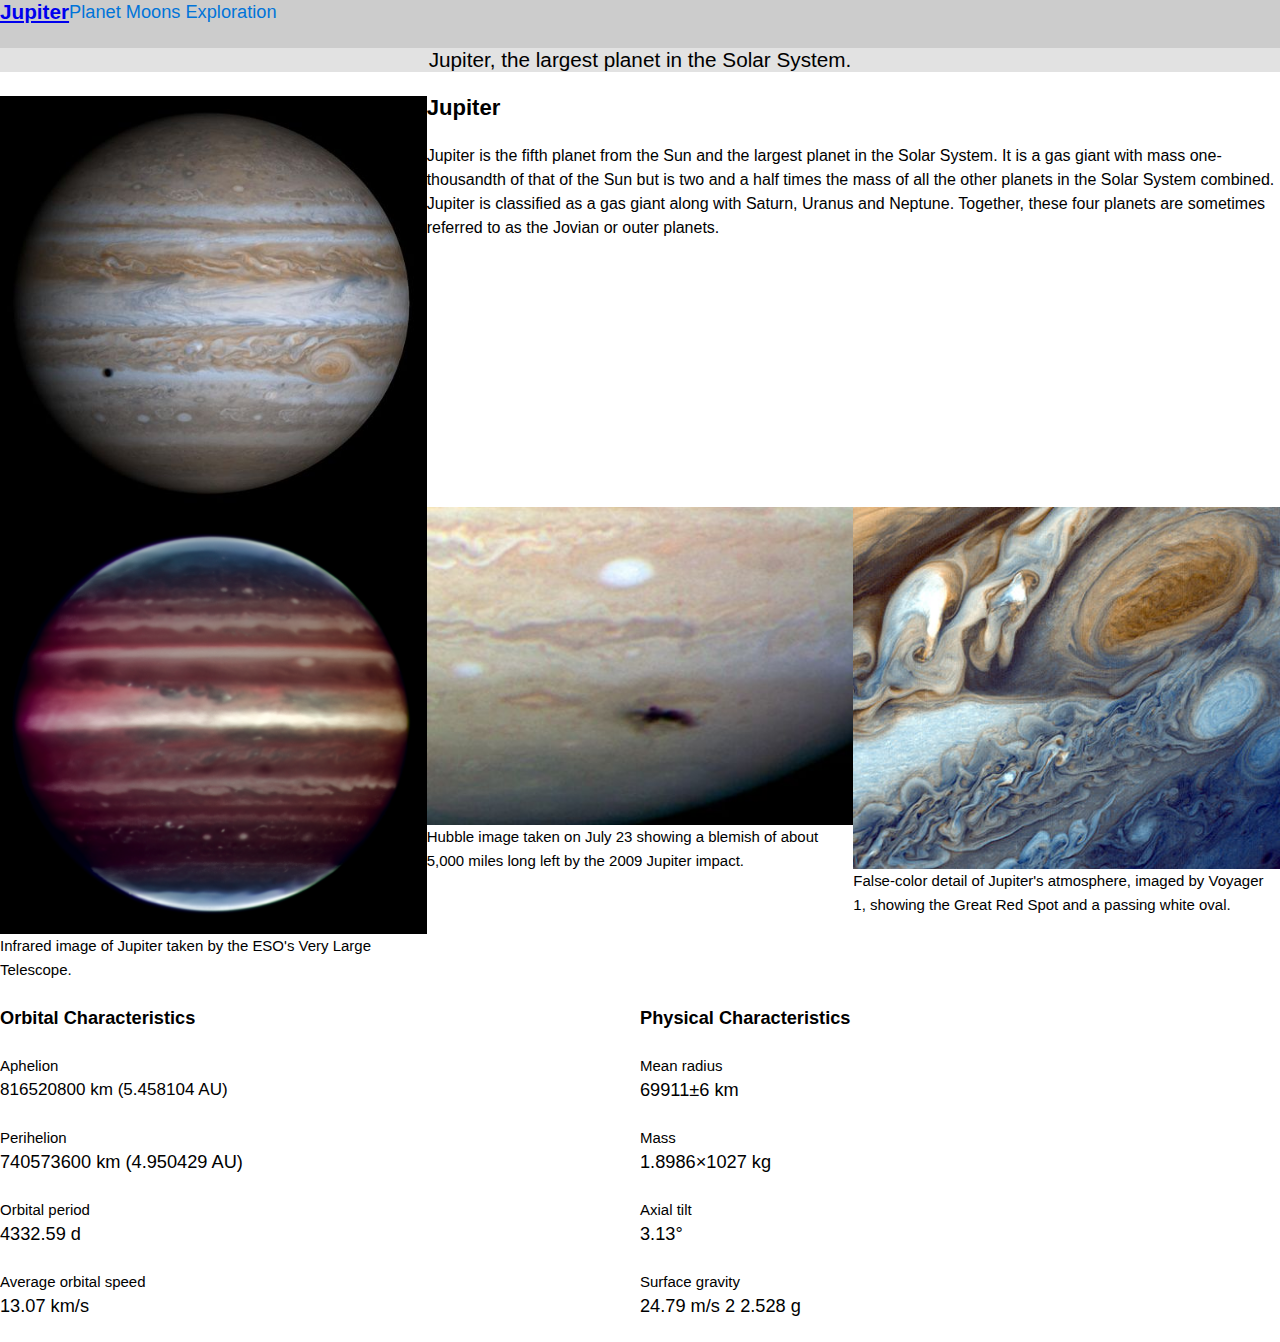
==== index.html @ 6bec802f "Corrections" ====
<!DOCTYPE html>
<html lang="en-ca">
<head>
  <meta charset="utf-8">
  <title>Jupiter</title>
  <meta name="viewport" content="width=device-width,initial-scale=1">
  <link href="css/main.css" rel="stylesheet">
  <link href="css/grid.css" rel="stylesheet">
  <link href="css/typography.css" rel="stylesheet">
</head>
<body>

  <header>
      <h1 class="title1 peta"><a href="index.html">Jupiter</a></h1>
        <nav class="nav">
          <ul class="nav giga">
            <li><a href="planet.html">Planet</a></li>
            <li><a href="moons.html">Moons</a></li>
            <li><a href="exploration.html">Exploration</a></li>
          </ul>
        </nav>
  </header>

<div class="intro">
  <p class="peta">Jupiter, the largest planet in the Solar System.</p>
</div>

<div class="grid">
  <div class="unit unit-xs-1 unit-s-1 unit-m-1-2 unit-l-1-3">
      <img src="images/jupiter_by_cassini-huygens.jpg" alt="image of jupiter">
  </div>
    <div class="unit unit-xs-1 unit-s-1 unit-m-1-2 unit-l-2-3">
      <h1 class="exa">Jupiter</h1>
      <p>Jupiter is the fifth planet from the Sun and the largest planet in the Solar System. It is a gas giant with mass one-thousandth of that of the Sun but is two and a half times the mass of all the other planets in the Solar System combined. Jupiter is classified as a gas giant along with Saturn, Uranus and Neptune. Together, these four planets are sometimes referred to as the Jovian or outer planets.</p>
    </div>
</div>

  <div class="grid">
    <div class="unit unit-xs-1 unit-s-1 unit-m-1-3 unit-l-1-3">
      <figure>
         <img src="images/jupiter_mad.jpg" alt="infared image of jupiter">
          <figcaption class="milli">
            Infrared image of Jupiter taken by the ESO's Very Large Telescope.
          </figcaption>
      </figure>
    </div>

    <div class="unit unit-xs-1 unit-s-1-2 unit-m-1-3 unit-l-1-3">
      <figure>
        <img src="images/440px-hs-2009-23-crop.jpg" alt="crater impact on jupiter">
        <figcaption class="milli">
          Hubble image taken on July 23 showing a blemish of about 5,000 miles long left by the 2009 Jupiter impact.
        </figcaption>
      </figure>
    </div>

    <div class="unit unit-xs-1 unit-s-1-2 unit-m-1-3 unit-l-1-3">
      <figure>
        <img src="images/440px-jupiter_from_voyager_1.jpg" alt="surface of jupiter">
        <figcaption class="milli">
          False-color detail of Jupiter's atmosphere, imaged by Voyager 1, showing the Great Red Spot and a passing white oval.
        </figcaption>
      </figure>
    </div>
  </div>

<div class="grid">
  <div class="unit unit-xs-1 unit-s-1 unit-m-1-2 unit-l-1-2">
    <aside>
      <h2 class="giga">Orbital Characteristics</h2>
        <dl class="mega">
          <dt class="milli">Aphelion</dt>
          <dd class="mili"><data value="816520800"> 816520800 km (5.458104 AU)</data><dd>
        </dl>
        <dl class="mega">
          <dt class="milli">Perihelion</dt>
          <dd class="giga"><data value="740573600"> 740573600 km (4.950429 AU)</data></dd>
        </dl>
        <dl class="mega">
          <dt class="milli">Orbital period</dt>
          <dd class="giga"><data value="4332.59"> 4332.59 d </data></dd>
        </dl>
        <dl class="mega">
          <dt class="milli">Average orbital speed </dt>
          <dd class="giga"><data value="13.07"> 13.07 km/s </data></dd>
        </dl>
    </aside>
  </div>

  <div class="unit unit-xs-1 unit-s-1 unit-m-1-2 unit-l-1-2">
    <aside>
      <h2 class="giga">Physical Characteristics</h2>
        <dl class="mega">
          <dt class="milli">Mean radius</dt>
          <dd class="giga"><data value="69911±6"> 69911±6 km </data></dd>
        </dl>
        <dl>
          <dt class="milli">Mass</dt>
          <dd class="giga"><data value="1.8986×1027"> 1.8986×1027 kg </data></dd>
        </dl>
        <dl>
          <dt class="milli">Axial tilt</dt>
          <dd class="giga"><data value="3.13°">3.13° </data></dd>
        </dl>
        <dl>
          <dt class="milli">Surface gravity</dt>
          <dd class="giga"><data value="24.79"> 24.79 m/s </data> <data value="2 2.528"> 2 2.528 g </data></dd>
        </dl>
    </aside>
  </div>
</div>

</body>
</html>
---- css/main.css ----
@-moz-viewport {
    width: device-width;
    scale: 1;
}
@-ms-viewport {
    width: device-width;
    scale: 1;
}
@-o-viewport {
    width: device-width;
    scale: 1;
}
@-webkit-viewport {
    width: device-width;
    scale: 1;
}
@viewport {
    width: device-width;
    scale: 1;
}
html {
    margin: 0;
    padding: 0;
    box-sizing: border-box;
    font: normal 100%/1.5 sans-serif;
    -moz-text-size-adjust: 100%;
    -ms-text-size-adjust: 100%;
    -webkit-text-size-adjust: 100%;
    text-size-adjust: 100%;
}
*,
*:before,
*:after {
    box-sizing: inherit;
}
body {
    margin: 0;
    padding: 0;
}
img {
    display: block;
    width: 100%;
}
header {
    background-color: #ccc;
    overflow: hidden;
}
.title1 {
    padding: 0 0 0.6em;
    margin: 0;
    text-align: center;
}
.nav {
    /* keep margins */
    padding: 0;
    list-style-type: none;
}
.nav ul {
    padding: 0;
    list-style-type: none;
}
.nav li {
    margin: 0;
    padding: 0;
}
.nav a {
    margin: 0;
    padding: 0;
    text-decoration: none;
    color: #0074D9;
}

.nav a, /* Added when the corrections were received */
.nav a:link,
.nav a:visited {
    display: block;
    color: #0074D9;
    text-decoration: none;
}

.nav a:hover, /* Added when the corrections were received */
.nav a:focus,
.nav a:active {
    background-color: #0074D9;
    color: #fff;
}

.intro {
    background-color: #e2e2e2;
    text-align: center;
}

@media only screen and (min-width: 20em) {
        .nav {
            text-align: center;
            }
        .nav li {
            display: inline-block;
    }
}
    @media only screen and (min-width: 40em) {
        .title1 {
            float: left;
        }
        .nav {
            float: left;
        }
    }
---- css/grid.css ----
@-moz-viewport {
    width: device-width;
    scale: 1;
}
@-ms-viewport {
    width: device-width;
    scale: 1;
}
@-o-viewport {
    width: device-width;
    scale: 1;
}
@-webkit-viewport {
    width: device-width;
    scale: 1;
}
@viewport {
    width: device-width;
    scale: 1;
}
html {
    margin: 0;
    padding: 0;
    box-sizing: border-box;
    font: normal 100%/1.5 sans-serif;
    -moz-text-size-adjust: 100%;
    -ms-text-size-adjust: 100%;
    -webkit-text-size-adjust: 100%;
    text-size-adjust: 100%;
}
*,
*:before,
*:after {
    box-sizing: inherit;
}
.grid {
  margin: 0;
  padding: 0;
  letter-spacing: -0.31em;
  text-rendering: optimizespeed;
  display: -webkit-flex;
  -webkit-flex-flow: row wrap;
  display: -ms-flexbox;
  -ms-flex-flow: row wrap;
}

.grid-bottom {
  -webkit-align-items: flex-end;
  -ms-align-items: flex-end;
}

.grid-middle {
  -webkit-align-items: center;
  -ms-align-items: center;
}

.opera-only :-o-prefocus, .grid {
  word-spacing: -0.43em;
}

.unit {
  letter-spacing: normal;
  text-rendering: auto;
  vertical-align: top;
  word-spacing: normal;
  display: inline-block;
  visibility: visible;
}

.grid-bottom .unit {
  vertical-align: bottom;
}

.grid-middle .unit {
  vertical-align: middle;
}

.unit-xs-hidden {
  display: none;
  visibility: hidden;
}

.unit-xs-1 {
  display: block;
  visibility: visible;
  width: 100%;
}

.unit-offset-xs-0 {
  margin-left: 0;
}

.unit-xs-1-2 {
  width: 50.0000%;
}

.unit-offset-xs-1-2 {
  margin-left: 50.0000%;
}

.unit-xs-1-3 {
  width: 33.3333%;
}

.unit-offset-xs-1-3 {
  margin-left: 33.3333%;
}

.unit-xs-2-3 {
  width: 66.6667%;
}

.unit-offset-xs-2-3 {
  margin-left: 66.6667%;
}

.unit-xs-1-4 {
  width: 25.0000%;
}

.unit-offset-xs-1-4 {
  margin-left: 25.0000%;
}

.unit-xs-3-4 {
  width: 75.0000%;
}

.unit-offset-xs-3-4 {
  margin-left: 75.0000%;
}

.unit-xs-1-2,.unit-xs-1-3,.unit-xs-2-3,.unit-xs-1-4,.unit-xs-3-4 {
  display: inline-block;
  visibility: visible;
}

@media only screen and (min-width: 25em) {

.unit-s-hidden {
  display: none;
  visibility: hidden;
}

.unit-s-1 {
  display: block;
  visibility: visible;
  width: 100%;
}

.unit-offset-s-0 {
  margin-left: 0;
}

.unit-s-1-2 {
  width: 50.0000%;
}

.unit-offset-s-1-2 {
  margin-left: 50.0000%;
}

.unit-s-1-3 {
  width: 33.3333%;
}

.unit-offset-s-1-3 {
  margin-left: 33.3333%;
}

.unit-s-2-3 {
  width: 66.6667%;
}

.unit-offset-s-2-3 {
  margin-left: 66.6667%;
}

.unit-s-1-4 {
  width: 25.0000%;
}

.unit-offset-s-1-4 {
  margin-left: 25.0000%;
}

.unit-s-3-4 {
  width: 75.0000%;
}

.unit-offset-s-3-4 {
  margin-left: 75.0000%;
}

.unit-s-1-2,.unit-s-1-3,.unit-s-2-3,.unit-s-1-4,.unit-s-3-4 {
  display: inline-block;
  visibility: visible;
}

}

@media only screen and (min-width: 38em) {

.unit-m-hidden {
  display: none;
  visibility: hidden;
}

.unit-m-1 {
  display: block;
  visibility: visible;
  width: 100%;
}

.unit-offset-m-0 {
  margin-left: 0;
}

.unit-m-1-2 {
  width: 50.0000%;
}

.unit-offset-m-1-2 {
  margin-left: 50.0000%;
}

.unit-m-1-3 {
  width: 33.3333%;
}

.unit-offset-m-1-3 {
  margin-left: 33.3333%;
}

.unit-m-2-3 {
  width: 66.6667%;
}

.unit-offset-m-2-3 {
  margin-left: 66.6667%;
}

.unit-m-1-4 {
  width: 25.0000%;
}

.unit-offset-m-1-4 {
  margin-left: 25.0000%;
}

.unit-m-3-4 {
  width: 75.0000%;
}

.unit-offset-m-3-4 {
  margin-left: 75.0000%;
}

.unit-m-1-2,.unit-m-1-3,.unit-m-2-3,.unit-m-1-4,.unit-m-3-4 {
  display: inline-block;
  visibility: visible;
}

}

@media only screen and (min-width: 60em) {

.unit-l-hidden {
  display: none;
  visibility: hidden;
}

.unit-l-1 {
  display: block;
  visibility: visible;
  width: 100%;
}

.unit-offset-l-0 {
  margin-left: 0;
}

.unit-l-1-2 {
  width: 50.0000%;
}

.unit-offset-l-1-2 {
  margin-left: 50.0000%;
}

.unit-l-1-3 {
  width: 33.3333%;
}

.unit-offset-l-1-3 {
  margin-left: 33.3333%;
}

.unit-l-2-3 {
  width: 66.6667%;
}

.unit-offset-l-2-3 {
  margin-left: 66.6667%;
}

.unit-l-1-4 {
  width: 25.0000%;
}

.unit-offset-l-1-4 {
  margin-left: 25.0000%;
}

.unit-l-3-4 {
  width: 75.0000%;
}

.unit-offset-l-3-4 {
  margin-left: 75.0000%;
}

.unit-l-1-2,.unit-l-1-3,.unit-l-2-3,.unit-l-1-4,.unit-l-3-4 {
  display: inline-block;
  visibility: visible;
}

}
---- css/typography.css ----
html {
  font: normal 100%/1.5 Arial, sans-serif;
}

h1, h2, h3, h4, h5, h6,
p, ul, ol, dl, dd, figure,
blockquote, details, hr,
fieldset, pre, table {
  margin: 0 0 1.5rem;
}

.yotta {
  font-size: 1.5745rem;
  line-height: 1.9053;
}

.zetta {
  font-size: 1.4757rem;
  line-height: 1.0165;
}

h1, .exa {
  font-size: 1.3830rem;
  line-height: 1.0846;
}

h2, .peta {
  font-size: 1.2962rem;
  line-height: 1.1573;
}

h3, .tera {
  font-size: 1.2148rem;
  line-height: 1.2348;
}

h4, .giga {
  font-size: 1.1385rem;
  line-height: 1.3175;
}

h5, .mega {
  font-size: 1.0670rem;
  line-height: 1.4058;
}

h6, .kilo {
  font-size: 1.0000rem;
  line-height: 1.5000;
}

small, .milli {
  font-size: 0.9372rem;
  line-height: 1.6005;
}

.micro {
  font-size: 0.8784rem;
  line-height: 1.7077;
}

sub,
sup {
  font-size: 75%;
  line-height: 1px;
  position: relative;
  vertical-align: baseline;
}

sup {
  top: -0.5em;
}

sub {
  bottom: -0.25em;
}

.push {
  margin-bottom: 1.5rem;
}

.push-none, .push-0 {
  margin-bottom: 0;
}

.push-double, .push-2 {
  margin-bottom: 3.0000rem;
}

.push-half, .push-1-2 {
  margin-bottom: 0.7500rem;
}

.pad-top, .pad-t {
  padding-top: 1.5rem;
}

.pad-bottom, .pad-b {
  padding-bottom: 1.5rem;
}

.pad-top-double, .pad-t-2 {
  padding-top: 3.0000rem;
}

.pad-bottom-double, .pad-b-2 {
  padding-bottom: 3.0000rem;
}

.pad-top-half, .pad-t-1-2 {
  padding-top: 0.7500rem;
}

.pad-bottom-half, .pad-b-1-2 {
  padding-bottom: 0.7500rem;
}

.island {
  padding: 1.5rem;
}

.island-half, .island-1-2 {
  padding: 0.7500rem;
}

.island-double, .island-2 {
  padding: 3.0000rem;
}

.gutter {
  padding-left: 1.5rem;
  padding-right: 1.5rem;
}

.gutter-half, .gutter-1-2 {
  padding-left: 0.7500rem;
  padding-right: 0.7500rem;
}

.gutter-double, .gutter-2 {
  padding-left: 3.0000rem;
  padding-right: 3.0000rem;
}
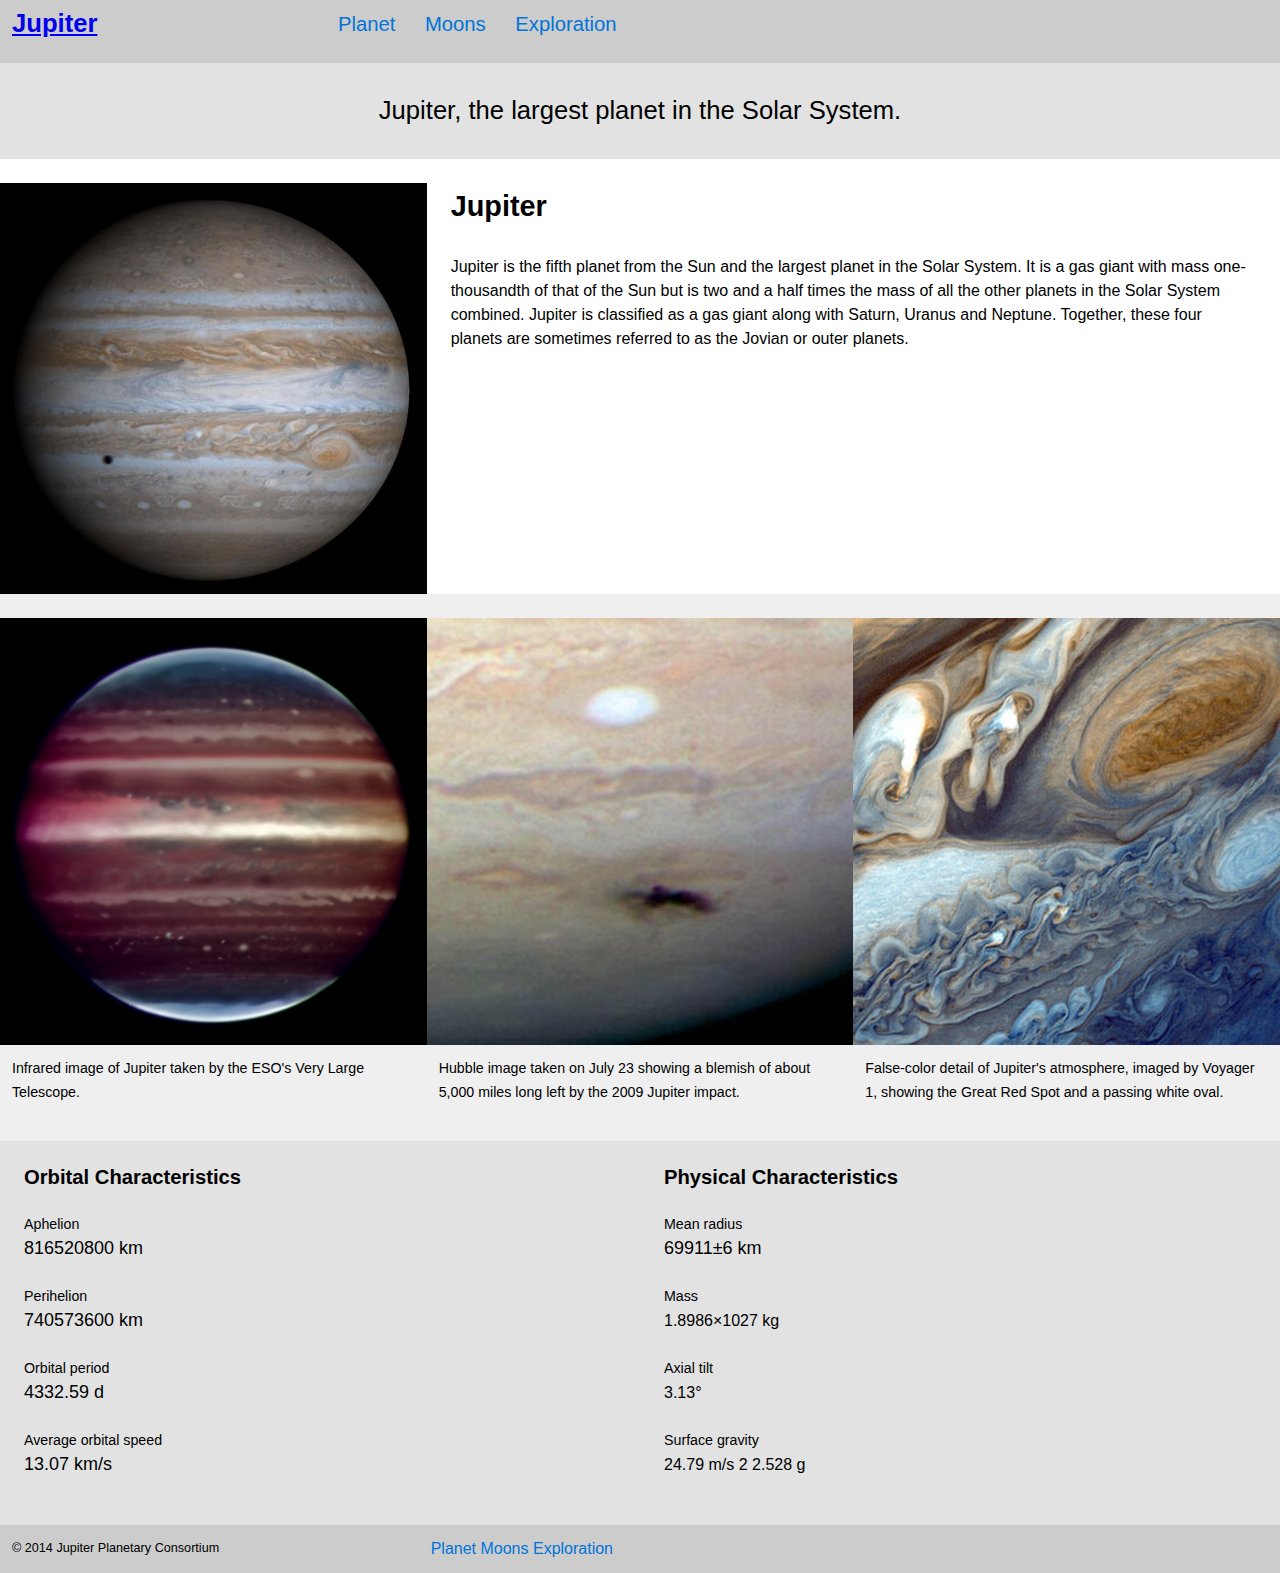
==== commit e354125d: "In class work" ====
--- a/index.html
+++ b/index.html
@@ -8,38 +8,43 @@
   <link href="css/grid.css" rel="stylesheet">
   <link href="css/typography.css" rel="stylesheet">
 </head>
+
 <body>
 
-  <header>
+<header>
+  <div class="grid gutter-1-2">
+    <div class="unit unit-xs-1 unit-s-1 unit-m-1-4 unit-l-1-4">
       <h1 class="title1 peta"><a href="index.html">Jupiter</a></h1>
-        <nav class="nav">
-          <ul class="nav giga">
-            <li><a href="planet.html">Planet</a></li>
-            <li><a href="moons.html">Moons</a></li>
-            <li><a href="exploration.html">Exploration</a></li>
-          </ul>
+    </div>
+        <nav class="nav unit unit-xs-1 unit-s-1 unit-m-3-4 unit-l-3-4">
+            <ul class="nav giga push-none">
+              <li><a class="island-1-2" href="planet.html">Planet</a></li>
+              <li><a class="island-1-2" href="moons.html">Moons</a></li>
+              <li><a class="island-1-2" href="exploration.html">Exploration</a></li>
+            </ul>
         </nav>
-  </header>
+  </div>
+</header>
 
-<div class="intro">
-  <p class="peta">Jupiter, the largest planet in the Solar System.</p>
+<div class="intro peta gutter-1-2 pad-top pad-bottom">
+  <p class="push-none">Jupiter, the largest planet in the Solar System.</p>
 </div>
 
 <div class="grid">
-  <div class="unit unit-xs-1 unit-s-1 unit-m-1-2 unit-l-1-3">
+  <div class="unit unit-xs-1 unit-s-1 unit-m-1-2 unit-l-1-3 pad-top">
       <img src="images/jupiter_by_cassini-huygens.jpg" alt="image of jupiter">
   </div>
-    <div class="unit unit-xs-1 unit-s-1 unit-m-1-2 unit-l-2-3">
+    <div class="unit unit-xs-1 unit-s-1 unit-m-1-2 unit-l-2-3 island">
       <h1 class="exa">Jupiter</h1>
       <p>Jupiter is the fifth planet from the Sun and the largest planet in the Solar System. It is a gas giant with mass one-thousandth of that of the Sun but is two and a half times the mass of all the other planets in the Solar System combined. Jupiter is classified as a gas giant along with Saturn, Uranus and Neptune. Together, these four planets are sometimes referred to as the Jovian or outer planets.</p>
     </div>
 </div>
 
-  <div class="grid">
+  <div class="grid photo-gray pad-top">
     <div class="unit unit-xs-1 unit-s-1 unit-m-1-3 unit-l-1-3">
       <figure>
          <img src="images/jupiter_mad.jpg" alt="infared image of jupiter">
-          <figcaption class="milli">
+          <figcaption class="milli island-1-2">
             Infrared image of Jupiter taken by the ESO's Very Large Telescope.
           </figcaption>
       </figure>
@@ -48,7 +53,7 @@
     <div class="unit unit-xs-1 unit-s-1-2 unit-m-1-3 unit-l-1-3">
       <figure>
         <img src="images/440px-hs-2009-23-crop.jpg" alt="crater impact on jupiter">
-        <figcaption class="milli">
+        <figcaption class="milli island-1-2">
           Hubble image taken on July 23 showing a blemish of about 5,000 miles long left by the 2009 Jupiter impact.
         </figcaption>
       </figure>
@@ -57,7 +62,7 @@
     <div class="unit unit-xs-1 unit-s-1-2 unit-m-1-3 unit-l-1-3">
       <figure>
         <img src="images/440px-jupiter_from_voyager_1.jpg" alt="surface of jupiter">
-        <figcaption class="milli">
+        <figcaption class="milli island-1-2">
           False-color detail of Jupiter's atmosphere, imaged by Voyager 1, showing the Great Red Spot and a passing white oval.
         </figcaption>
       </figure>
@@ -65,50 +70,67 @@
   </div>
 
 <div class="grid">
-  <div class="unit unit-xs-1 unit-s-1 unit-m-1-2 unit-l-1-2">
+  <div class="unit unit-xs-1 unit-s-1 unit-m-1-2 unit-l-1-2 factual island">
     <aside>
       <h2 class="giga">Orbital Characteristics</h2>
         <dl class="mega">
           <dt class="milli">Aphelion</dt>
-          <dd class="mili"><data value="816520800"> 816520800 km (5.458104 AU)</data><dd>
+          <dd><data value="816520800"> 816520800 km</data><dd>
         </dl>
         <dl class="mega">
           <dt class="milli">Perihelion</dt>
-          <dd class="giga"><data value="740573600"> 740573600 km (4.950429 AU)</data></dd>
+          <dd><data value="740573600"> 740573600 km</data></dd>
         </dl>
         <dl class="mega">
           <dt class="milli">Orbital period</dt>
-          <dd class="giga"><data value="4332.59"> 4332.59 d </data></dd>
+          <dd><data value="4332.59"> 4332.59 d </data></dd>
         </dl>
         <dl class="mega">
           <dt class="milli">Average orbital speed </dt>
-          <dd class="giga"><data value="13.07"> 13.07 km/s </data></dd>
+          <dd><data value="13.07"> 13.07 km/s </data></dd>
         </dl>
     </aside>
   </div>
 
-  <div class="unit unit-xs-1 unit-s-1 unit-m-1-2 unit-l-1-2">
+  <div class="unit unit-xs-1 unit-s-1 unit-m-1-2 unit-l-1-2 factual island">
     <aside>
       <h2 class="giga">Physical Characteristics</h2>
         <dl class="mega">
           <dt class="milli">Mean radius</dt>
-          <dd class="giga"><data value="69911±6"> 69911±6 km </data></dd>
+          <dd><data value="69911±6"> 69911±6 km </data></dd>
         </dl>
         <dl>
           <dt class="milli">Mass</dt>
-          <dd class="giga"><data value="1.8986×1027"> 1.8986×1027 kg </data></dd>
+          <dd><data value="1.8986×1027"> 1.8986×1027 kg </data></dd>
         </dl>
         <dl>
           <dt class="milli">Axial tilt</dt>
-          <dd class="giga"><data value="3.13°">3.13° </data></dd>
+          <dd><data value="3.13°">3.13° </data></dd>
         </dl>
         <dl>
           <dt class="milli">Surface gravity</dt>
-          <dd class="giga"><data value="24.79"> 24.79 m/s </data> <data value="2 2.528"> 2 2.528 g </data></dd>
+          <dd><data value="24.79"> 24.79 m/s </data> <data value="2 2.528"> 2 2.528 g </data></dd>
         </dl>
     </aside>
   </div>
 </div>
 
+<footer class="island-1-2 outro">
+  <div class="grid">
+    <div class="unit unit-xs-1 unit-s-1 unit-m-1-2 unit-l-1-3">
+      <p class="micro push-none">© 2014 Jupiter Planetary Consortium</p>
+    </div>
+      <div class="unit unit-xs-1 unit-s-1 unit-m-1-2 unit-l-2-3">
+        <nav class="nav">
+          <ul class="nav mirco push-none">
+            <li><a href="planet.html">Planet</a></li>
+            <li><a href="moons.html">Moons</a></li>
+            <li><a href="exploration.html">Exploration</a></li>
+          </ul>
+        </nav>
+      </div>
+  </div>
+</footer>
+
 </body>
 </html>
--- a/css/main.css
+++ b/css/main.css
@@ -56,16 +56,14 @@
     list-style-type: none;
 }
 .nav ul {
-    padding: 0;
     list-style-type: none;
 }
 .nav li {
     margin: 0;
-    padding: 0;
+
 }
 .nav a {
     margin: 0;
-    padding: 0;
     text-decoration: none;
     color: #0074D9;
 }
@@ -86,8 +84,22 @@
 }
 
 .intro {
+    margin: 0;
     background-color: #e2e2e2;
     text-align: center;
+}
+
+.outro {
+    background-color: #ccc;
+    overflow: hidden;
+}
+
+.factual {
+    background-color: #e2e2e2;
+}
+
+.photo-gray {
+    background-color: #efefef;
 }
 
 @media only screen and (min-width: 20em) {
@@ -96,8 +108,9 @@
             }
         .nav li {
             display: inline-block;
-    }
+            }
 }
+
     @media only screen and (min-width: 40em) {
         .title1 {
             float: left;
--- a/css/typography.css
+++ b/css/typography.css
@@ -1,5 +1,5 @@
 html {
-  font: normal 100%/1.5 Arial, sans-serif;
+  font: normal 100%/1.5 sans-serif;
 }
 
 h1, h2, h3, h4, h5, h6,
@@ -10,38 +10,38 @@
 }
 
 .yotta {
-  font-size: 1.5745rem;
-  line-height: 1.9053;
+  font-size: 2.2807rem;
+  line-height: 1.3154;
 }
 
 .zetta {
-  font-size: 1.4757rem;
-  line-height: 1.0165;
+  font-size: 2.0273rem;
+  line-height: 1.4798;
 }
 
 h1, .exa {
-  font-size: 1.3830rem;
-  line-height: 1.0846;
+  font-size: 1.8020rem;
+  line-height: 1.6648;
 }
 
 h2, .peta {
-  font-size: 1.2962rem;
-  line-height: 1.1573;
+  font-size: 1.6018rem;
+  line-height: 1.8729;
 }
 
 h3, .tera {
-  font-size: 1.2148rem;
-  line-height: 1.2348;
+  font-size: 1.4238rem;
+  line-height: 1.0535;
 }
 
 h4, .giga {
-  font-size: 1.1385rem;
-  line-height: 1.3175;
+  font-size: 1.2656rem;
+  line-height: 1.1852;
 }
 
 h5, .mega {
-  font-size: 1.0670rem;
-  line-height: 1.4058;
+  font-size: 1.1250rem;
+  line-height: 1.3333;
 }
 
 h6, .kilo {
@@ -50,13 +50,13 @@
 }
 
 small, .milli {
-  font-size: 0.9372rem;
-  line-height: 1.6005;
+  font-size: 0.8889rem;
+  line-height: 1.6875;
 }
 
 .micro {
-  font-size: 0.8784rem;
-  line-height: 1.7077;
+  font-size: 0.7901rem;
+  line-height: 1.8984;
 }
 
 sub,
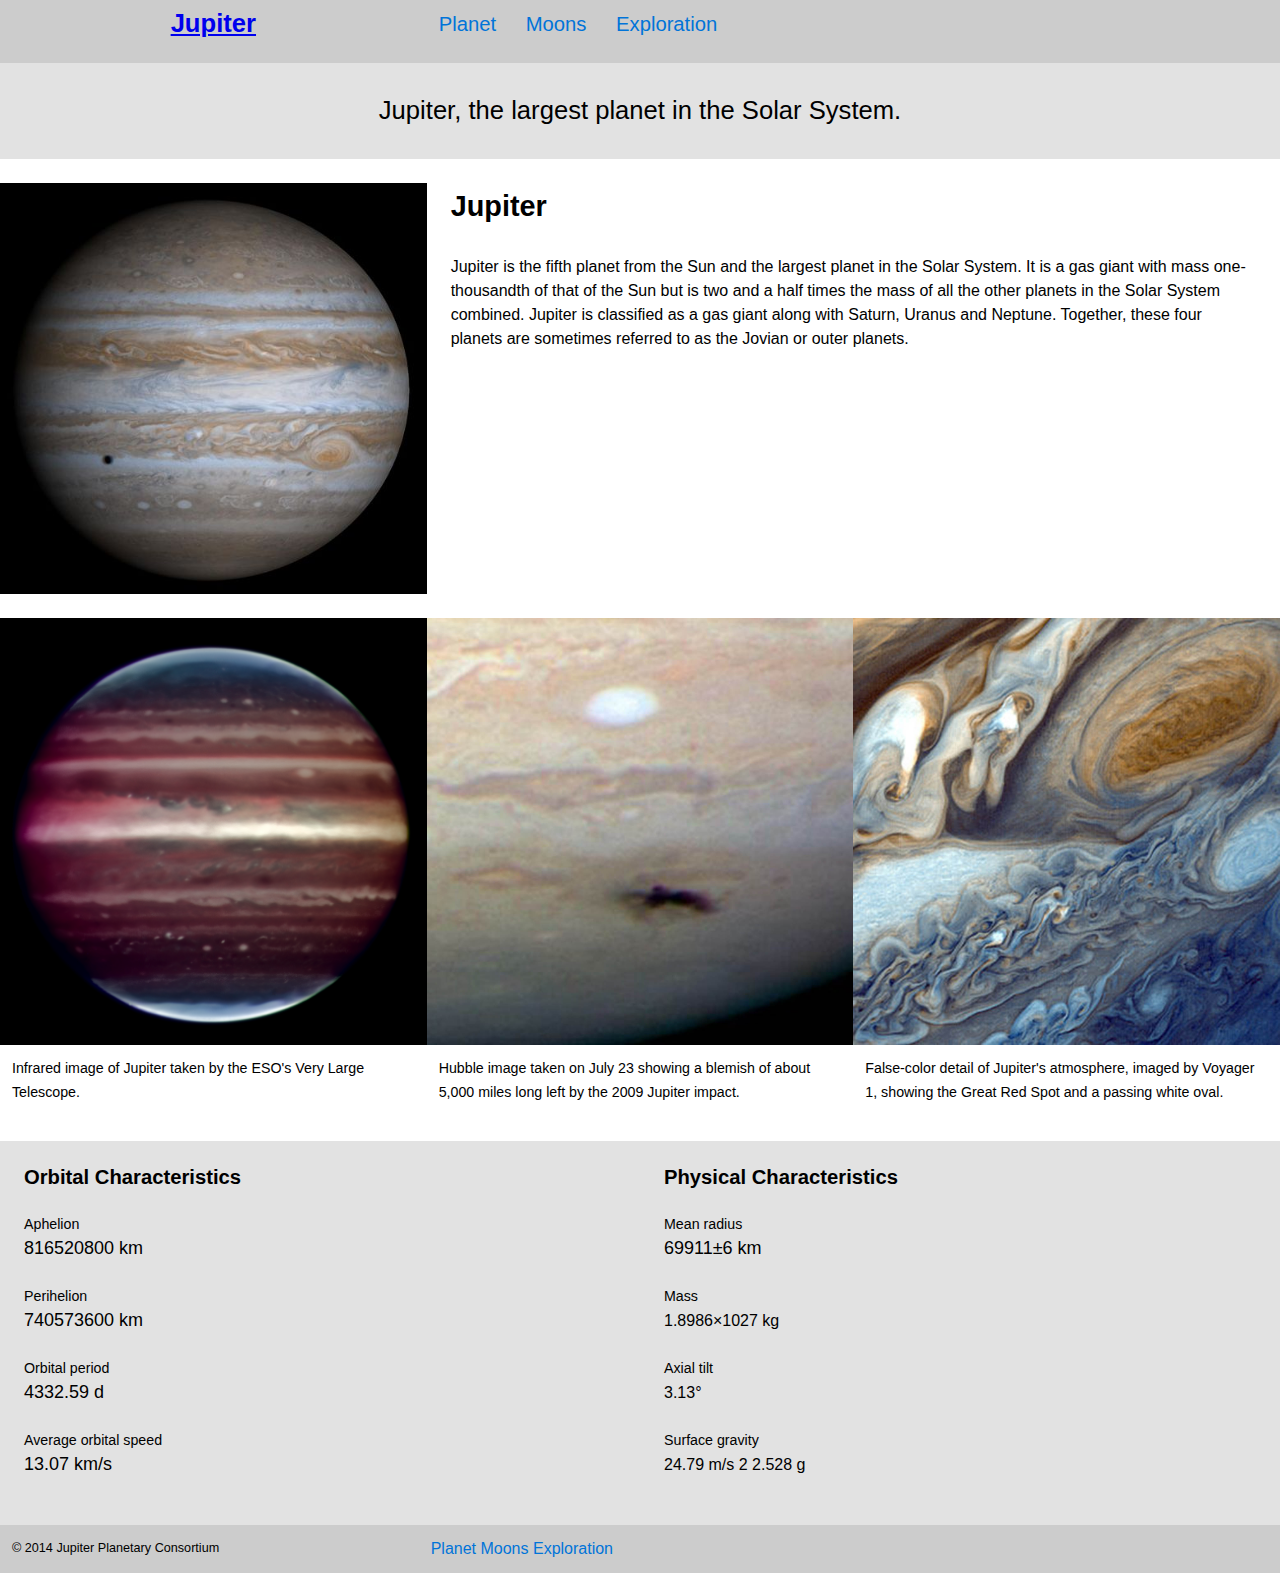
==== commit c264a32b: "minor changes and fixes" ====
--- a/index.html
+++ b/index.html
@@ -11,19 +11,17 @@
 
 <body>
 
-<header>
-  <div class="grid gutter-1-2">
-    <div class="unit unit-xs-1 unit-s-1 unit-m-1-4 unit-l-1-4">
-      <h1 class="title1 peta"><a href="index.html">Jupiter</a></h1>
+<header class="grid pad-top-1-2 pad-bottom-1-2">
+    <div class="unit gutter unit-xs-1 unit-s-1 unit-m-1-3 unit-l-1-3">
+      <h1 class="header-nav peta push-none"><a href="index.html">Jupiter</a></h1>
     </div>
-        <nav class="nav unit unit-xs-1 unit-s-1 unit-m-3-4 unit-l-3-4">
+        <nav class="nav unit unit-xs-1 unit-s-1 unit-m-2-3 unit-l-2-3">
             <ul class="nav giga push-none">
               <li><a class="island-1-2" href="planet.html">Planet</a></li>
               <li><a class="island-1-2" href="moons.html">Moons</a></li>
               <li><a class="island-1-2" href="exploration.html">Exploration</a></li>
             </ul>
         </nav>
-  </div>
 </header>
 
 <div class="intro peta gutter-1-2 pad-top pad-bottom">
@@ -40,7 +38,7 @@
     </div>
 </div>
 
-  <div class="grid photo-gray pad-top">
+  <div class="grid  pad-top">
     <div class="unit unit-xs-1 unit-s-1 unit-m-1-3 unit-l-1-3">
       <figure>
          <img src="images/jupiter_mad.jpg" alt="infared image of jupiter">
@@ -70,7 +68,7 @@
   </div>
 
 <div class="grid">
-  <div class="unit unit-xs-1 unit-s-1 unit-m-1-2 unit-l-1-2 factual island">
+  <div class="unit unit-xs-1 unit-s-1 unit-m-1-2 unit-l-1-2 dark-grey island">
     <aside>
       <h2 class="giga">Orbital Characteristics</h2>
         <dl class="mega">
@@ -92,7 +90,7 @@
     </aside>
   </div>
 
-  <div class="unit unit-xs-1 unit-s-1 unit-m-1-2 unit-l-1-2 factual island">
+  <div class="unit unit-xs-1 unit-s-1 unit-m-1-2 unit-l-1-2 dark-grey island">
     <aside>
       <h2 class="giga">Physical Characteristics</h2>
         <dl class="mega">
--- a/css/main.css
+++ b/css/main.css
@@ -33,6 +33,28 @@
 *:after {
     box-sizing: inherit;
 }
+
+@media only screen and (min-width: 60em) {
+    html {
+        font-size: 110%
+    }
+
+@media only screen and (min-width: 90em) {
+    html {
+        font-size: 120%
+    }
+}
+
+@media only screen and (min-width: 120em) {
+    html {
+        font-size: 130%
+    }
+
+}
+
+}
+
+
 body {
     margin: 0;
     padding: 0;
@@ -45,11 +67,7 @@
     background-color: #ccc;
     overflow: hidden;
 }
-.title1 {
-    padding: 0 0 0.6em;
-    margin: 0;
-    text-align: center;
-}
+
 .nav {
     /* keep margins */
     padding: 0;
@@ -83,8 +101,13 @@
     color: #fff;
 }
 
+.header-nav {
+    padding: 0 0 0.6em;
+    margin: 0;
+    text-align: center;
+}
+
 .intro {
-    margin: 0;
     background-color: #e2e2e2;
     text-align: center;
 }
@@ -94,15 +117,15 @@
     overflow: hidden;
 }
 
-.factual {
+.dark-grey {
     background-color: #e2e2e2;
 }
 
-.photo-gray {
+.light-grey {
     background-color: #efefef;
 }
 
-@media only screen and (min-width: 20em) {
+@media only screen and (min-width: 25em) {
         .nav {
             text-align: center;
             }
@@ -111,7 +134,7 @@
             }
 }
 
-    @media only screen and (min-width: 40em) {
+@media only screen and (min-width: 38em) {
         .title1 {
             float: left;
         }
@@ -119,3 +142,8 @@
             float: left;
         }
     }
+
+@media only screen and (min-width: 60em) {
+
+    }
+
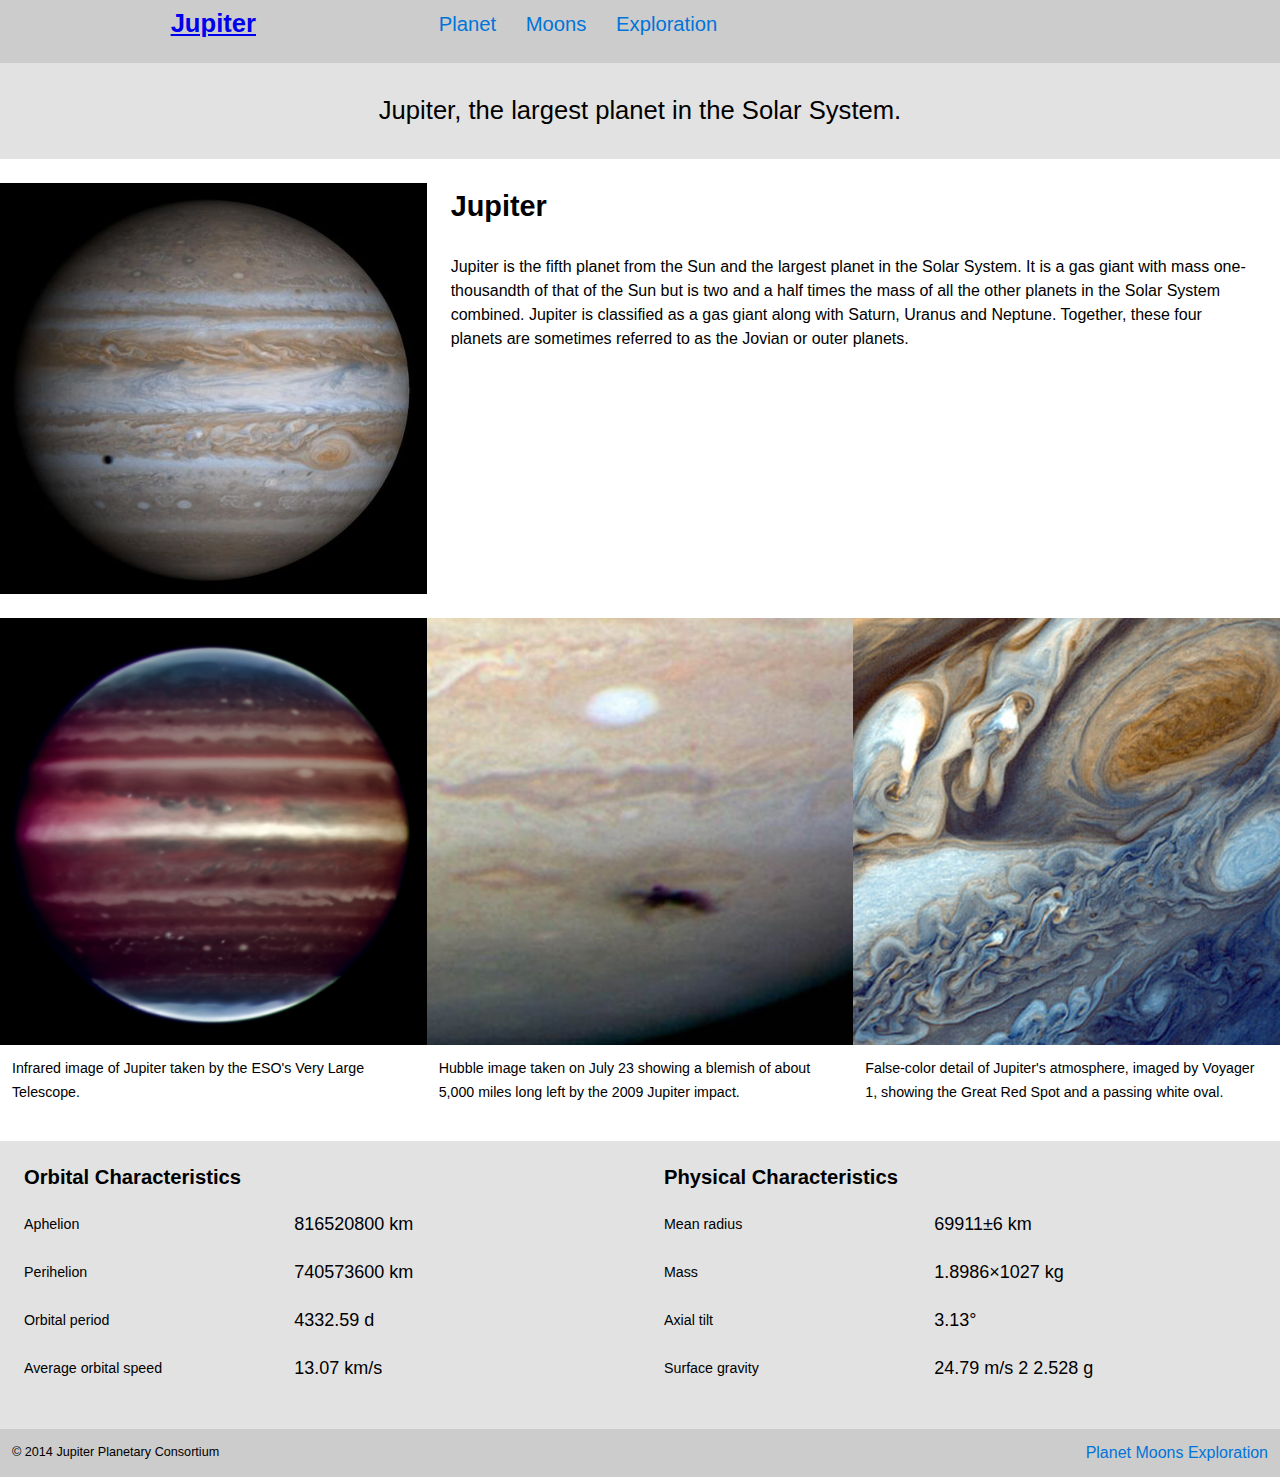
==== commit 10aa7c98: "Added in class work" ====
--- a/index.html
+++ b/index.html
@@ -69,47 +69,31 @@
 
 <div class="grid">
   <div class="unit unit-xs-1 unit-s-1 unit-m-1-2 unit-l-1-2 dark-grey island">
-    <aside>
       <h2 class="giga">Orbital Characteristics</h2>
-        <dl class="mega">
+        <dl class="mega characteristics">
           <dt class="milli">Aphelion</dt>
-          <dd><data value="816520800"> 816520800 km</data><dd>
+            <dd><data value="816520800"> 816520800 km</data><dd>
+          <dt class="milli">Perihelion</dt>
+            <dd><data value="740573600"> 740573600 km</data></dd>
+          <dt class="milli">Orbital period</dt>
+            <dd><data value="4332.59"> 4332.59 d </data></dd>
+          <dt class="milli">Average orbital speed </dt>
+            <dd><data value="13.07"> 13.07 km/s </data></dd>
         </dl>
-        <dl class="mega">
-          <dt class="milli">Perihelion</dt>
-          <dd><data value="740573600"> 740573600 km</data></dd>
-        </dl>
-        <dl class="mega">
-          <dt class="milli">Orbital period</dt>
-          <dd><data value="4332.59"> 4332.59 d </data></dd>
-        </dl>
-        <dl class="mega">
-          <dt class="milli">Average orbital speed </dt>
-          <dd><data value="13.07"> 13.07 km/s </data></dd>
-        </dl>
-    </aside>
   </div>
 
   <div class="unit unit-xs-1 unit-s-1 unit-m-1-2 unit-l-1-2 dark-grey island">
-    <aside>
       <h2 class="giga">Physical Characteristics</h2>
-        <dl class="mega">
+        <dl class="mega characteristics">
           <dt class="milli">Mean radius</dt>
-          <dd><data value="69911±6"> 69911±6 km </data></dd>
+            <dd><data value="69911±6"> 69911±6 km </data></dd>
+          <dt class="milli">Mass</dt>
+            <dd><data value="1.8986×1027"> 1.8986×1027 kg </data></dd>
+          <dt class="milli">Axial tilt</dt>
+            <dd><data value="3.13°">3.13° </data></dd>
+          <dt class="milli">Surface gravity</dt>
+            <dd><data value="24.79"> 24.79 m/s </data> <data value="2 2.528"> 2 2.528 g </data></dd>
         </dl>
-        <dl>
-          <dt class="milli">Mass</dt>
-          <dd><data value="1.8986×1027"> 1.8986×1027 kg </data></dd>
-        </dl>
-        <dl>
-          <dt class="milli">Axial tilt</dt>
-          <dd><data value="3.13°">3.13° </data></dd>
-        </dl>
-        <dl>
-          <dt class="milli">Surface gravity</dt>
-          <dd><data value="24.79"> 24.79 m/s </data> <data value="2 2.528"> 2 2.528 g </data></dd>
-        </dl>
-    </aside>
   </div>
 </div>
 
@@ -118,15 +102,13 @@
     <div class="unit unit-xs-1 unit-s-1 unit-m-1-2 unit-l-1-3">
       <p class="micro push-none">© 2014 Jupiter Planetary Consortium</p>
     </div>
-      <div class="unit unit-xs-1 unit-s-1 unit-m-1-2 unit-l-2-3">
-        <nav class="nav">
-          <ul class="nav mirco push-none">
+      <nav class="unit unit-xs-1 unit-s-1 unit-m-1-2 unit-l-2-3">
+          <ul class="nav nav-footer mirco push-none">
             <li><a href="planet.html">Planet</a></li>
             <li><a href="moons.html">Moons</a></li>
             <li><a href="exploration.html">Exploration</a></li>
           </ul>
-        </nav>
-      </div>
+      </nav>
   </div>
 </footer>
 
--- a/css/main.css
+++ b/css/main.css
@@ -125,6 +125,15 @@
     background-color: #efefef;
 }
 
+.characteristics {
+    list-style-type: none;
+}
+
+.characteristics dl{
+    overflow: hidden;
+}
+
+
 @media only screen and (min-width: 25em) {
         .nav {
             text-align: center;
@@ -132,18 +141,33 @@
         .nav li {
             display: inline-block;
             }
+        .outro {
+            text-align: center;
+        }
 }
 
 @media only screen and (min-width: 38em) {
-        .title1 {
+        .title {
             float: left;
         }
         .nav {
             float: left;
         }
+        .outro {
+            text-align: left;
+        }
+        .nav-footer {
+            float: right;
+        }
     }
 
 @media only screen and (min-width: 60em) {
+        .characteristics dt{
+            float: left;
+            width: 19em;
+        }
+        .moon-talk {
+            padding-left: 1.5em;
+        }
+}
 
-    }
-
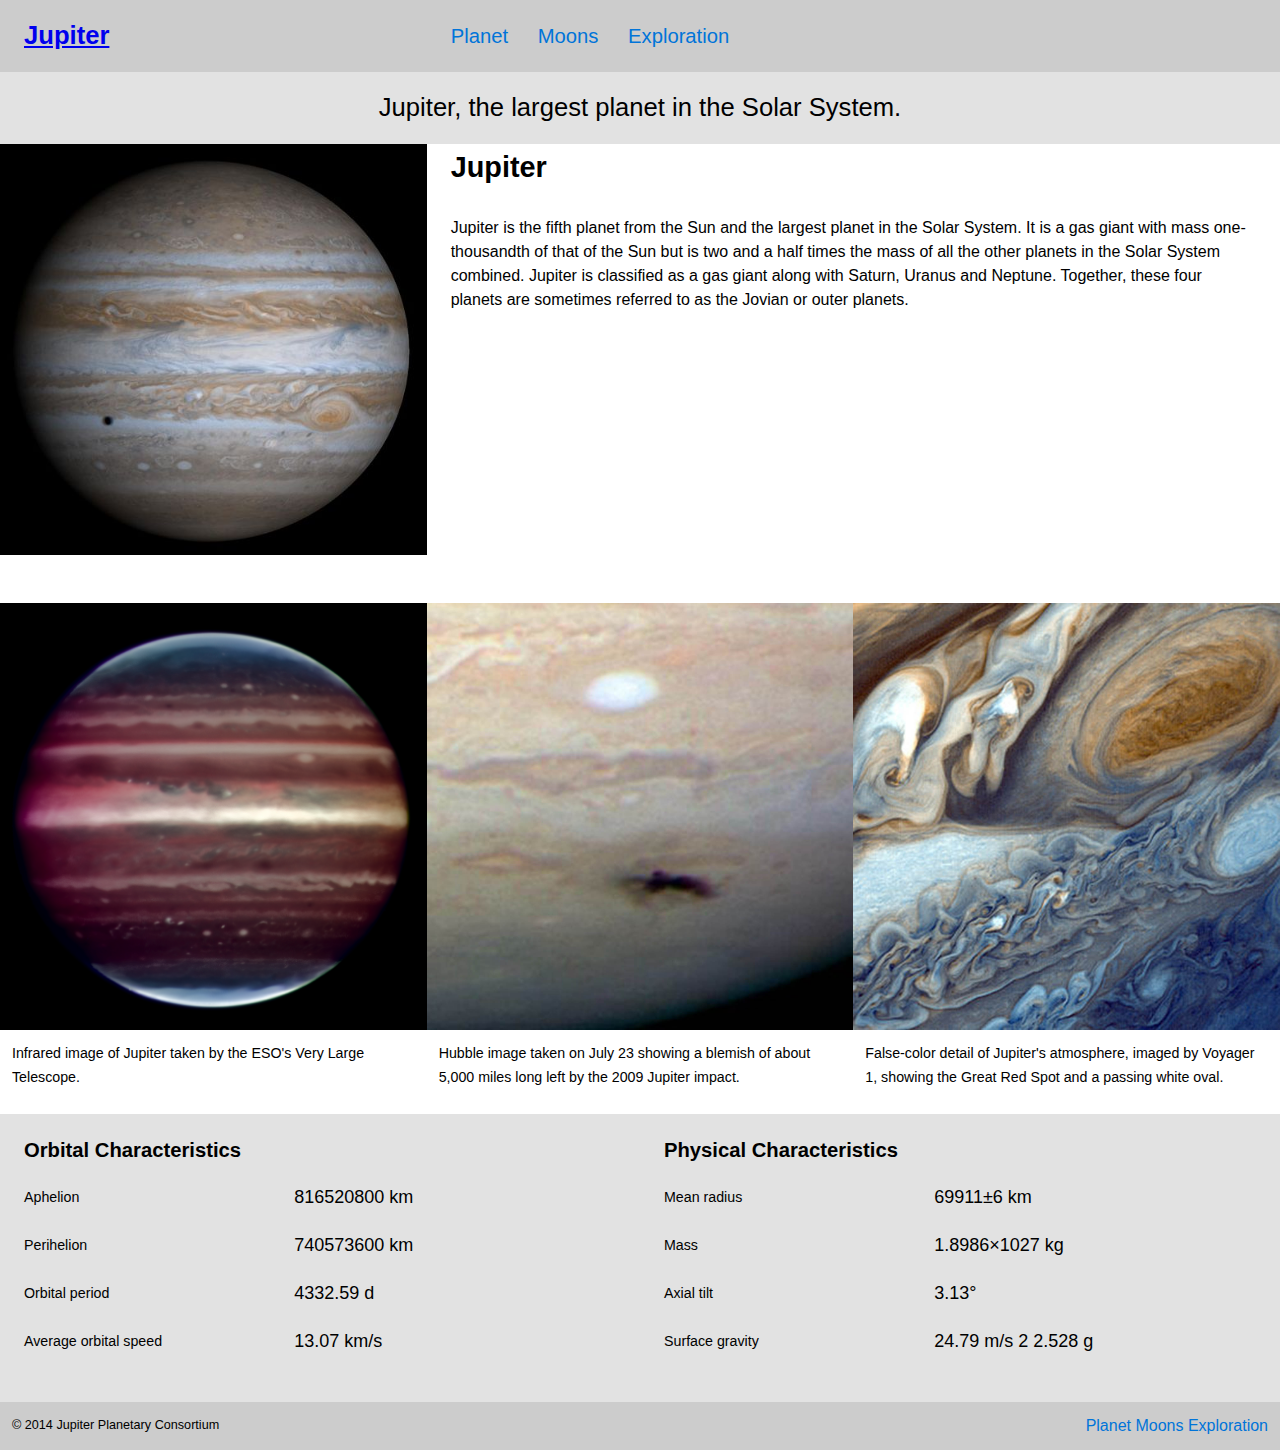
==== commit 4a02daff: "Edits, Fixes" ====
--- a/index.html
+++ b/index.html
@@ -11,38 +11,38 @@
 
 <body>
 
-<header class="grid pad-top-1-2 pad-bottom-1-2">
+<header class="grid grid-middle pad-t-1-2 pad-b-1-2">
     <div class="unit gutter unit-xs-1 unit-s-1 unit-m-1-3 unit-l-1-3">
-      <h1 class="header-nav peta push-none"><a href="index.html">Jupiter</a></h1>
+      <h1 class="title1 peta push-0"><a href="index.html">Jupiter</a></h1>
     </div>
-        <nav class="nav unit unit-xs-1 unit-s-1 unit-m-2-3 unit-l-2-3">
+        <nav class="nav gutter-1-2 unit unit-xs-1 unit-s-1 unit-m-2-3 unit-l-2-3">
             <ul class="nav giga push-none">
-              <li><a class="island-1-2" href="planet.html">Planet</a></li>
+              <li><a class="island-1-2" href="index.html">Planet</a></li>
               <li><a class="island-1-2" href="moons.html">Moons</a></li>
               <li><a class="island-1-2" href="exploration.html">Exploration</a></li>
             </ul>
         </nav>
 </header>
 
-<div class="intro peta gutter-1-2 pad-top pad-bottom">
+<div class="intro peta island-1-2">
   <p class="push-none">Jupiter, the largest planet in the Solar System.</p>
 </div>
 
 <div class="grid">
-  <div class="unit unit-xs-1 unit-s-1 unit-m-1-2 unit-l-1-3 pad-top">
+  <div class="unit push unit-xs-1 unit-s-1 unit-m-1-2 unit-l-1-3">
       <img src="images/jupiter_by_cassini-huygens.jpg" alt="image of jupiter">
   </div>
-    <div class="unit unit-xs-1 unit-s-1 unit-m-1-2 unit-l-2-3 island">
+    <div class="unit gutter unit-xs-1 unit-s-1 unit-m-1-2 unit-l-2-3">
       <h1 class="exa">Jupiter</h1>
       <p>Jupiter is the fifth planet from the Sun and the largest planet in the Solar System. It is a gas giant with mass one-thousandth of that of the Sun but is two and a half times the mass of all the other planets in the Solar System combined. Jupiter is classified as a gas giant along with Saturn, Uranus and Neptune. Together, these four planets are sometimes referred to as the Jovian or outer planets.</p>
     </div>
 </div>
 
-  <div class="grid  pad-top">
+  <div class="grid pad-top">
     <div class="unit unit-xs-1 unit-s-1 unit-m-1-3 unit-l-1-3">
       <figure>
-         <img src="images/jupiter_mad.jpg" alt="infared image of jupiter">
-          <figcaption class="milli island-1-2">
+         <img class="push-1-2" src="images/jupiter_mad.jpg" alt="infared image of jupiter">
+          <figcaption class="milli gutter-1-2">
             Infrared image of Jupiter taken by the ESO's Very Large Telescope.
           </figcaption>
       </figure>
@@ -50,8 +50,8 @@
 
     <div class="unit unit-xs-1 unit-s-1-2 unit-m-1-3 unit-l-1-3">
       <figure>
-        <img src="images/440px-hs-2009-23-crop.jpg" alt="crater impact on jupiter">
-        <figcaption class="milli island-1-2">
+        <img class="push-1-2" src="images/440px-hs-2009-23-crop.jpg" alt="crater impact on jupiter">
+        <figcaption class="milli gutter-1-2">
           Hubble image taken on July 23 showing a blemish of about 5,000 miles long left by the 2009 Jupiter impact.
         </figcaption>
       </figure>
@@ -59,8 +59,8 @@
 
     <div class="unit unit-xs-1 unit-s-1-2 unit-m-1-3 unit-l-1-3">
       <figure>
-        <img src="images/440px-jupiter_from_voyager_1.jpg" alt="surface of jupiter">
-        <figcaption class="milli island-1-2">
+        <img class="push-1-2"src="images/440px-jupiter_from_voyager_1.jpg" alt="surface of jupiter">
+        <figcaption class="milli gutter-1-2">
           False-color detail of Jupiter's atmosphere, imaged by Voyager 1, showing the Great Red Spot and a passing white oval.
         </figcaption>
       </figure>
@@ -97,19 +97,17 @@
   </div>
 </div>
 
-<footer class="island-1-2 outro">
-  <div class="grid">
-    <div class="unit unit-xs-1 unit-s-1 unit-m-1-2 unit-l-1-3">
-      <p class="micro push-none">© 2014 Jupiter Planetary Consortium</p>
-    </div>
-      <nav class="unit unit-xs-1 unit-s-1 unit-m-1-2 unit-l-2-3">
-          <ul class="nav nav-footer mirco push-none">
-            <li><a href="planet.html">Planet</a></li>
-            <li><a href="moons.html">Moons</a></li>
-            <li><a href="exploration.html">Exploration</a></li>
-          </ul>
-      </nav>
+<footer class="grid island-1-2 outro">
+  <div class="unit unit-xs-1 unit-s-1 unit-m-1-2 unit-l-1-3">
+    <p class="micro push-none">© 2014 Jupiter Planetary Consortium</p>
   </div>
+    <nav class="unit unit-xs-1 unit-s-1 unit-m-1-2 unit-l-2-3">
+      <ul class="nav nav-footer mirco push-none">
+        <li><a href="planet.html">Planet</a></li>
+        <li><a href="moons.html">Moons</a></li>
+        <li><a href="exploration.html">Exploration</a></li>
+      </ul>
+    </nav>
 </footer>
 
 </body>
--- a/css/main.css
+++ b/css/main.css
@@ -36,21 +36,21 @@
 
 @media only screen and (min-width: 60em) {
     html {
-        font-size: 110%
+        font-size: 110%;
     }
+}
+
 
 @media only screen and (min-width: 90em) {
     html {
-        font-size: 120%
+        font-size: 120%;
     }
 }
 
 @media only screen and (min-width: 120em) {
     html {
-        font-size: 130%
+        font-size: 130%;
     }
-
-}
 
 }
 
@@ -133,7 +133,6 @@
     overflow: hidden;
 }
 
-
 @media only screen and (min-width: 25em) {
         .nav {
             text-align: center;
@@ -170,4 +169,3 @@
             padding-left: 1.5em;
         }
 }
-
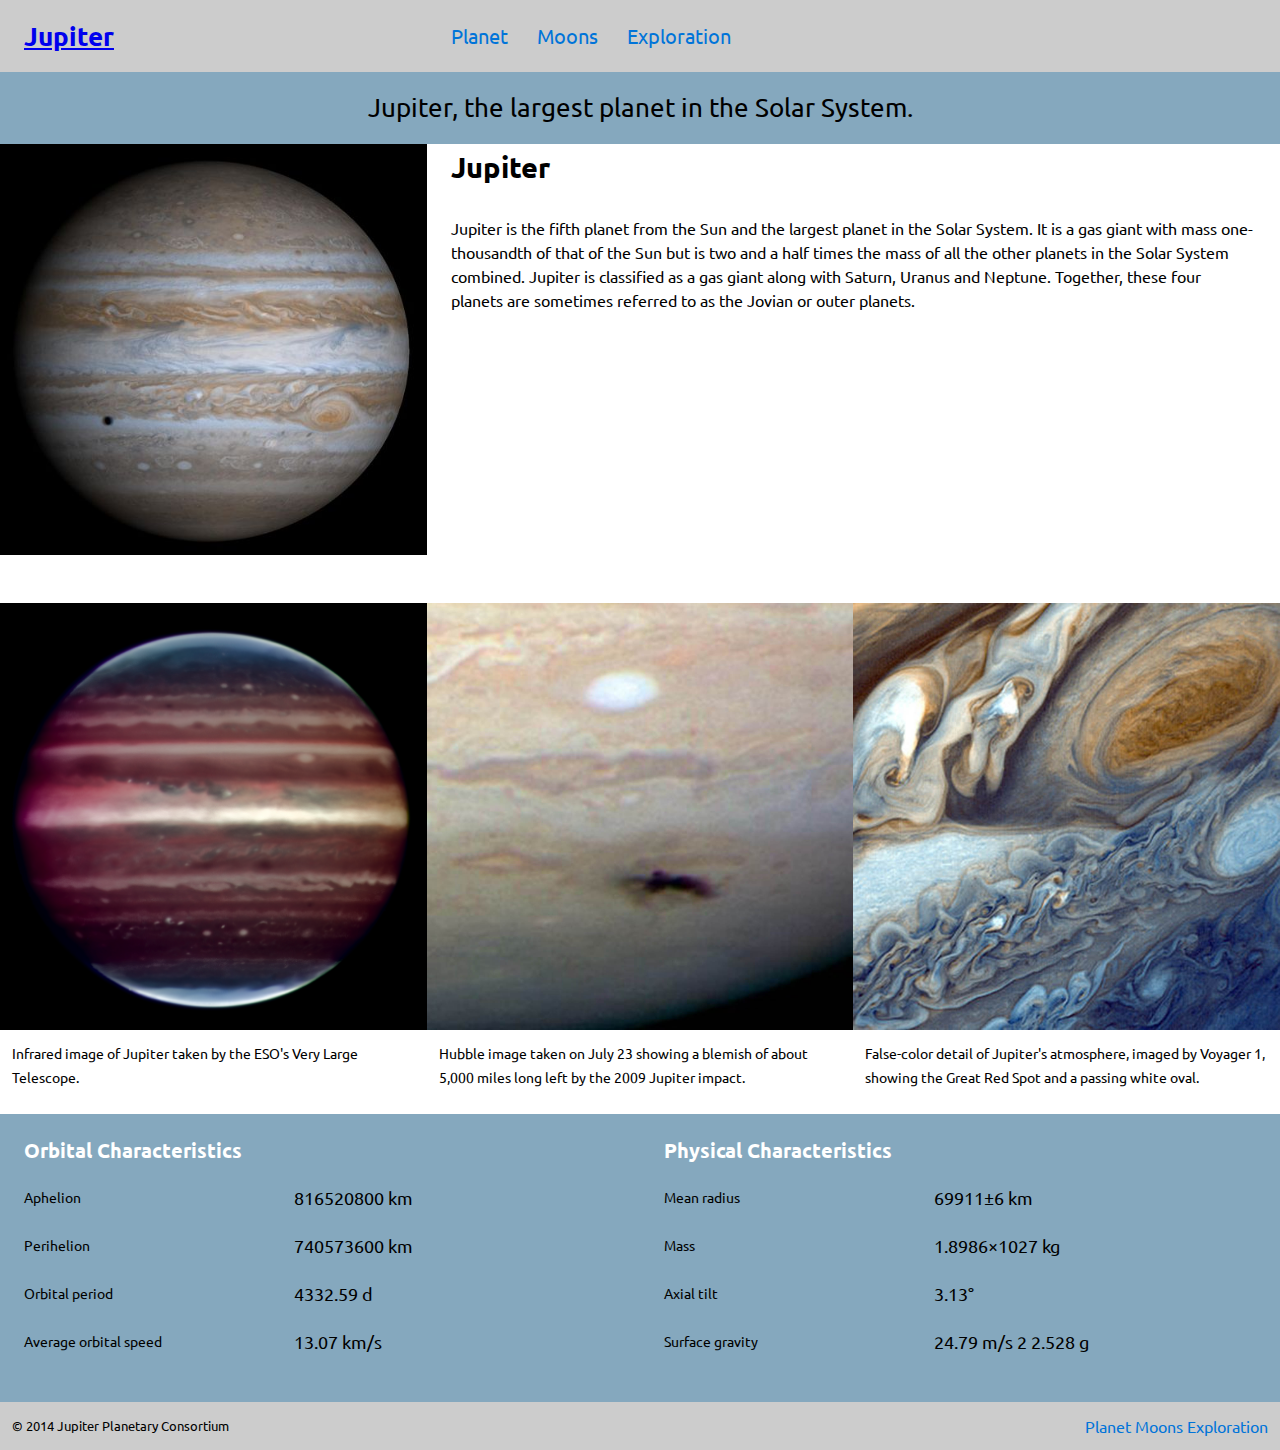
==== commit f625ebab: "changed colours, changed font." ====
--- a/index.html
+++ b/index.html
@@ -4,6 +4,7 @@
   <meta charset="utf-8">
   <title>Jupiter</title>
   <meta name="viewport" content="width=device-width,initial-scale=1">
+  <link href='http://fonts.googleapis.com/css?family=Ubuntu:400,700' rel='stylesheet' type='text/css'>
   <link href="css/main.css" rel="stylesheet">
   <link href="css/grid.css" rel="stylesheet">
   <link href="css/typography.css" rel="stylesheet">
@@ -11,11 +12,16 @@
 
 <body>
 
-<header class="grid grid-middle pad-t-1-2 pad-b-1-2">
+<ul class="skip-links">
+  <li><a href="#main">Jump to main content</a></li>
+  <li><a href="#navigation">Jump to navigation</a></li>
+</ul>
+
+<header role="banner" class="grid grid-middle pad-t-1-2 pad-b-1-2">
     <div class="unit gutter unit-xs-1 unit-s-1 unit-m-1-3 unit-l-1-3">
       <h1 class="title1 peta push-0"><a href="index.html">Jupiter</a></h1>
     </div>
-        <nav class="nav gutter-1-2 unit unit-xs-1 unit-s-1 unit-m-2-3 unit-l-2-3">
+        <nav id="navigation" role="navigation" class="nav gutter-1-2 unit unit-xs-1 unit-s-1 unit-m-2-3 unit-l-2-3">
             <ul class="nav giga push-none">
               <li><a class="island-1-2" href="index.html">Planet</a></li>
               <li><a class="island-1-2" href="moons.html">Moons</a></li>
@@ -24,13 +30,15 @@
         </nav>
 </header>
 
+<main id="main" role="main">
+
 <div class="intro peta island-1-2">
   <p class="push-none">Jupiter, the largest planet in the Solar System.</p>
 </div>
 
 <div class="grid">
   <div class="unit push unit-xs-1 unit-s-1 unit-m-1-2 unit-l-1-3">
-      <img src="images/jupiter_by_cassini-huygens.jpg" alt="image of jupiter">
+      <img src="images/jupiter_by_cassini-huygens.jpg" alt="">
   </div>
     <div class="unit gutter unit-xs-1 unit-s-1 unit-m-1-2 unit-l-2-3">
       <h1 class="exa">Jupiter</h1>
@@ -41,7 +49,7 @@
   <div class="grid pad-top">
     <div class="unit unit-xs-1 unit-s-1 unit-m-1-3 unit-l-1-3">
       <figure>
-         <img class="push-1-2" src="images/jupiter_mad.jpg" alt="infared image of jupiter">
+         <img class="push-1-2" src="images/jupiter_mad.jpg" alt="">
           <figcaption class="milli gutter-1-2">
             Infrared image of Jupiter taken by the ESO's Very Large Telescope.
           </figcaption>
@@ -50,7 +58,7 @@
 
     <div class="unit unit-xs-1 unit-s-1-2 unit-m-1-3 unit-l-1-3">
       <figure>
-        <img class="push-1-2" src="images/440px-hs-2009-23-crop.jpg" alt="crater impact on jupiter">
+        <img class="push-1-2" src="images/440px-hs-2009-23-crop.jpg" alt="">
         <figcaption class="milli gutter-1-2">
           Hubble image taken on July 23 showing a blemish of about 5,000 miles long left by the 2009 Jupiter impact.
         </figcaption>
@@ -59,7 +67,7 @@
 
     <div class="unit unit-xs-1 unit-s-1-2 unit-m-1-3 unit-l-1-3">
       <figure>
-        <img class="push-1-2"src="images/440px-jupiter_from_voyager_1.jpg" alt="surface of jupiter">
+        <img class="push-1-2" src="images/440px-jupiter_from_voyager_1.jpg" alt="">
         <figcaption class="milli gutter-1-2">
           False-color detail of Jupiter's atmosphere, imaged by Voyager 1, showing the Great Red Spot and a passing white oval.
         </figcaption>
@@ -69,7 +77,7 @@
 
 <div class="grid">
   <div class="unit unit-xs-1 unit-s-1 unit-m-1-2 unit-l-1-2 dark-grey island">
-      <h2 class="giga">Orbital Characteristics</h2>
+      <h2 class="giga textcolour-white">Orbital Characteristics</h2>
         <dl class="mega characteristics">
           <dt class="milli">Aphelion</dt>
             <dd><data value="816520800"> 816520800 km</data><dd>
@@ -83,7 +91,7 @@
   </div>
 
   <div class="unit unit-xs-1 unit-s-1 unit-m-1-2 unit-l-1-2 dark-grey island">
-      <h2 class="giga">Physical Characteristics</h2>
+      <h2 class="giga textcolour-white ">Physical Characteristics</h2>
         <dl class="mega characteristics">
           <dt class="milli">Mean radius</dt>
             <dd><data value="69911±6"> 69911±6 km </data></dd>
@@ -98,17 +106,25 @@
 </div>
 
 <footer class="grid island-1-2 outro">
-  <div class="unit unit-xs-1 unit-s-1 unit-m-1-2 unit-l-1-3">
+  <div role="contentinfo" class="unit unit-xs-1 unit-s-1 unit-m-1-2 unit-l-1-3">
     <p class="micro push-none">© 2014 Jupiter Planetary Consortium</p>
   </div>
     <nav class="unit unit-xs-1 unit-s-1 unit-m-1-2 unit-l-2-3">
       <ul class="nav nav-footer mirco push-none">
-        <li><a href="planet.html">Planet</a></li>
+        <li><a href="index.html">Planet</a></li>
         <li><a href="moons.html">Moons</a></li>
         <li><a href="exploration.html">Exploration</a></li>
       </ul>
     </nav>
 </footer>
 
+</main>
+
+<ul class="skip-links">
+  <li><a href="#main">Jump to main content</a></li>
+  <li><a href="#navigation">Jump to navigation</a></li>
+</ul>
+
 </body>
+
 </html>
--- a/css/main.css
+++ b/css/main.css
@@ -54,15 +54,48 @@
 
 }
 
-
 body {
     margin: 0;
     padding: 0;
 }
+
+a:link,
+a:active {
+    /* It's okay to remove this outline for mouse users, BUT DO NOT EVER IN YR LIFE REMOVIE IT FOR KEYBOARD USERS !!!!!!!!!!!!!!!!!!!!!!!!!!!!!!!!!!!!!!!!!!! Should be above the focus element*/
+    outline: none;
+}
+
+a:focus {
+    outline: 6px solid #000;
+}
+
+.skip-links {
+    margin: 0;
+    padding: 0;
+    list-style-type: none;
+}
+
+.skip-links a {
+    position: absolute;
+    top: -3em;
+    padding: 0.5em 0.75em;
+    background-color: #000;
+    color: #fff;
+    font-weight: bold;
+    font-size: 1.25em;
+    text-decoration: none;
+}
+
+
+.skip-links a:focus {
+    top: 0;
+}
+
 img {
     display: block;
     width: 100%;
 }
+
 header {
     background-color: #ccc;
     overflow: hidden;
@@ -73,9 +106,11 @@
     padding: 0;
     list-style-type: none;
 }
+
 .nav ul {
     list-style-type: none;
 }
+
 .nav li {
     margin: 0;
 
@@ -108,7 +143,7 @@
 }
 
 .intro {
-    background-color: #e2e2e2;
+    background-color: #85a8be;
     text-align: center;
 }
 
@@ -118,11 +153,11 @@
 }
 
 .dark-grey {
-    background-color: #e2e2e2;
+    background-color: #85a8be;
 }
 
 .light-grey {
-    background-color: #efefef;
+    background-color: #2f4169;
 }
 
 .characteristics {
@@ -132,6 +167,65 @@
 .characteristics dl{
     overflow: hidden;
 }
+
+
+label {
+    display: block;
+}
+
+input + label {
+    display: inline-block;
+}
+
+.form-title {
+    text-align: center;
+}
+
+.field {
+font-size: 1.25em;
+background-color: e2e2e2;
+padding: 0.2em 0.5em;
+width: 100%;
+}
+
+fieldset {
+text-decoration: none;
+border: none;
+padding: 0;
+
+}
+
+textarea {
+    width: 100%;
+    height: 9em;
+    max-width: 700px;
+}
+
+.radio {
+    white-space: nowrap;
+}
+
+form {
+    max-width: 35em;
+    margin: 0 auto;
+    color: white;
+}
+
+.textcolour-white {
+    color: white;
+}
+
+button {
+    font-size: 1.5em;
+    padding: 0;
+
+}
+
+.button-move {
+    text-align: center;
+}
+
+
 
 @media only screen and (min-width: 25em) {
         .nav {
--- a/css/typography.css
+++ b/css/typography.css
@@ -1,5 +1,5 @@
 html {
-  font: normal 100%/1.5 sans-serif;
+  font: normal 100%/1.5 "Ubuntu", sans-serif;
 }
 
 h1, h2, h3, h4, h5, h6,
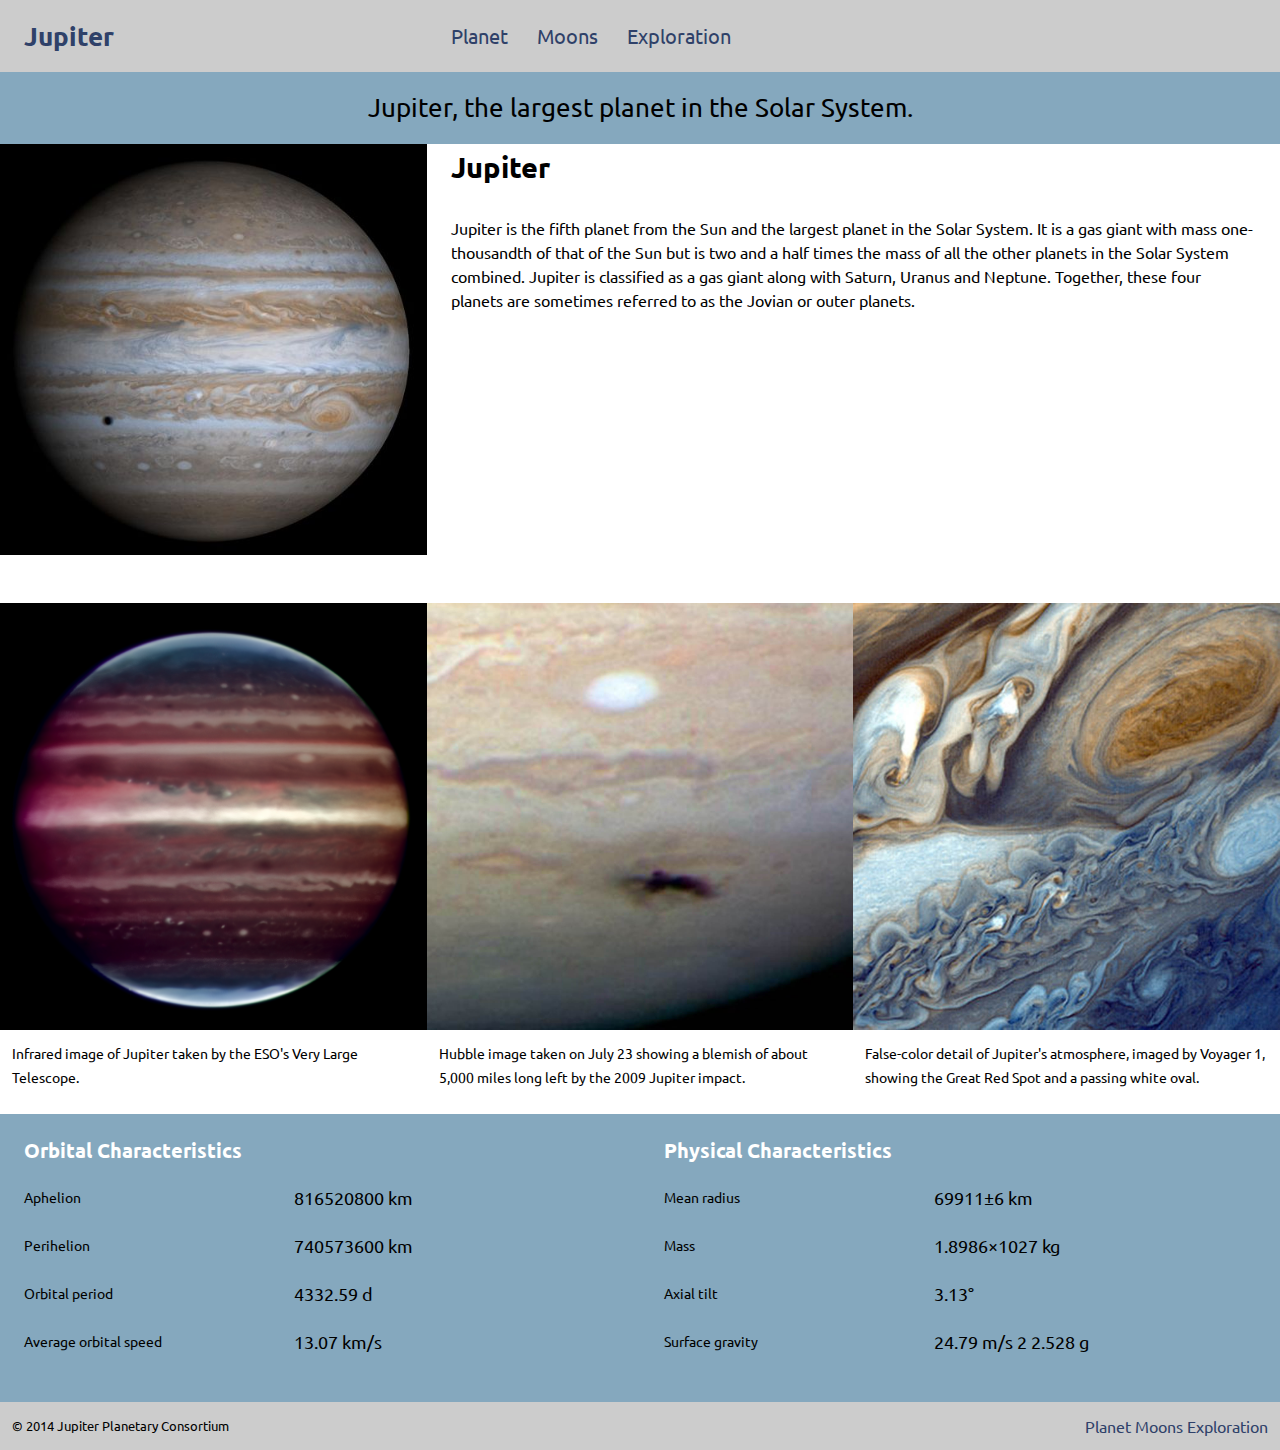
==== commit 54b8619b: "Added photos / content" ====
--- a/index.html
+++ b/index.html
@@ -19,7 +19,7 @@
 
 <header role="banner" class="grid grid-middle pad-t-1-2 pad-b-1-2">
     <div class="unit gutter unit-xs-1 unit-s-1 unit-m-1-3 unit-l-1-3">
-      <h1 class="title1 peta push-0"><a href="index.html">Jupiter</a></h1>
+      <h1 class="nav title1 peta push-0"><a href="index.html">Jupiter</a></h1>
     </div>
         <nav id="navigation" role="navigation" class="nav gutter-1-2 unit unit-xs-1 unit-s-1 unit-m-2-3 unit-l-2-3">
             <ul class="nav giga push-none">
--- a/css/main.css
+++ b/css/main.css
@@ -27,6 +27,9 @@
     -ms-text-size-adjust: 100%;
     -webkit-text-size-adjust: 100%;
     text-size-adjust: 100%;
+
+}
+
 }
 *,
 *:before,
@@ -105,14 +108,18 @@
     /* keep margins */
     padding: 0;
     list-style-type: none;
-}
+    text-decoration: none;
+}
+
 
 .nav ul {
     list-style-type: none;
+    text-decoration: none;
 }
 
 .nav li {
     margin: 0;
+    text-decoration: none;
 
 }
 .nav a {
@@ -125,22 +132,26 @@
 .nav a:link,
 .nav a:visited {
     display: block;
-    color: #0074D9;
-    text-decoration: none;
-}
+    color: #2f4169;
+    text-decoration: none;
+}
+
 
 .nav a:hover, /* Added when the corrections were received */
 .nav a:focus,
 .nav a:active {
-    background-color: #0074D9;
+    background-color: #85a8be;
     color: #fff;
+    text-decoration: none;
 }
 
 .header-nav {
     padding: 0 0 0.6em;
     margin: 0;
-    text-align: center;
-}
+    text-decoration: none;
+    text-align: center;
+}
+
 
 .intro {
     background-color: #85a8be;
@@ -192,7 +203,6 @@
 text-decoration: none;
 border: none;
 padding: 0;
-
 }
 
 textarea {
@@ -216,8 +226,11 @@
 }
 
 button {
-    font-size: 1.5em;
-    padding: 0;
+    font: normal 100%/1.5 "Ubuntu", sans-serif;
+    font-size: 1.5;
+    padding: 1.5;
+    background-color: #85a8be;
+    color: white;
 
 }
 
@@ -225,6 +238,33 @@
     text-align: center;
 }
 
+.thanks-html {
+    background-image:url(../images/thanks/nightsky.jpg);
+    background-size: 17rem;
+    cursor: url(../images/thanks/space-ship-md.png) 16 16, pointer;
+}
+
+.thanks {
+    color: white;
+    text-align: center;
+}
+
+.thanks-text {
+    color: white;
+    text-align: center;
+}
+
+.thanks-header {
+    background-image: url(../images/thanks/nightsky.jpg);
+    background-size: 17rem;
+}
+
+.thanks-header-home {
+    color: white;
+    border: 3px solid white;
+    padding: 0.75rem;
+    text-decoration: none;
+}
 
 
 @media only screen and (min-width: 25em) {
--- a/css/typography.css
+++ b/css/typography.css
@@ -7,6 +7,12 @@
 blockquote, details, hr,
 fieldset, pre, table {
   margin: 0 0 1.5rem;
+}
+
+.metropolis {
+  font-size: 5.2807rem;
+  line-height: 2.3154;
+
 }
 
 .yotta {
